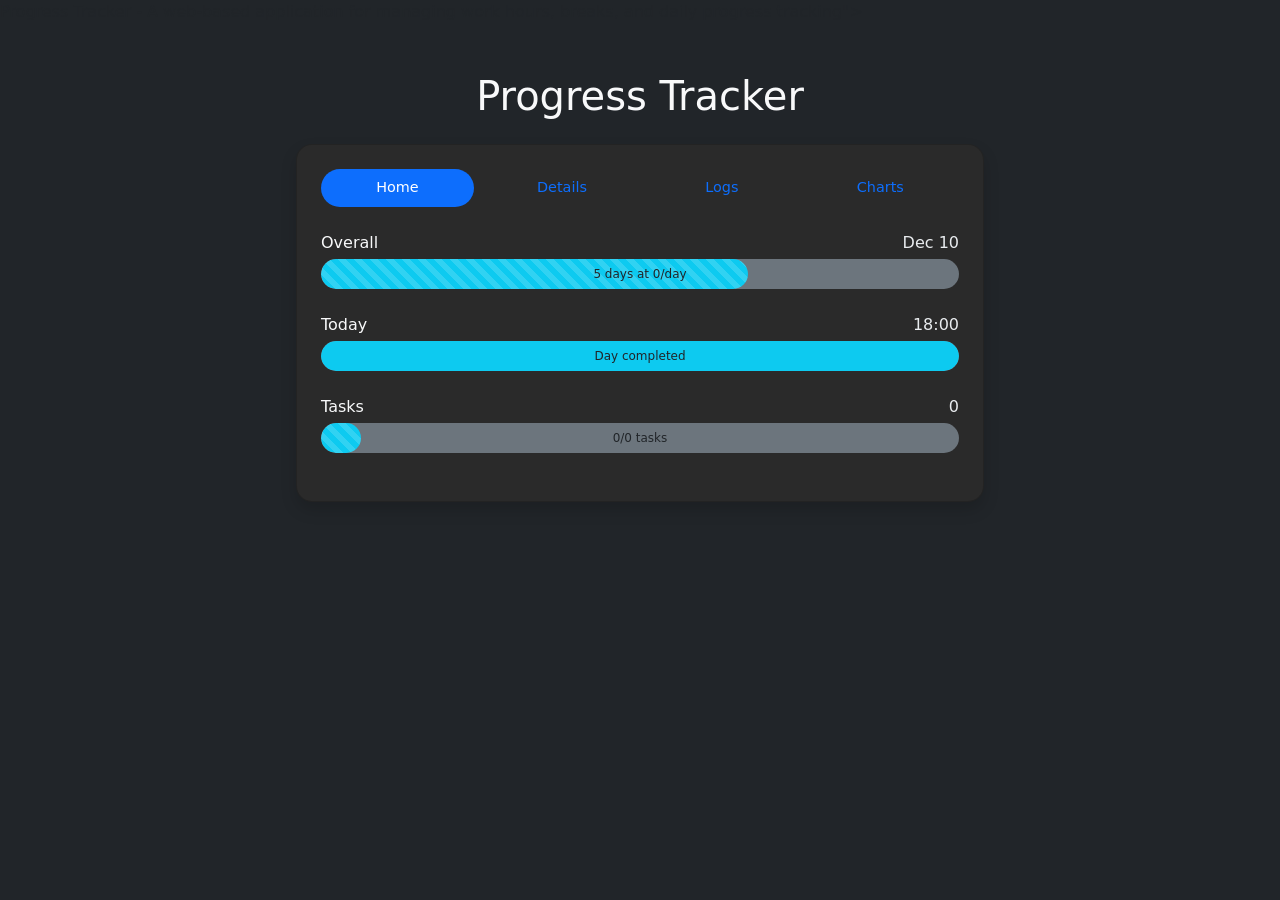
==== index.html @ 3306547f "added log filtering and fixed chart" ====
<!DOCTYPE html>
<html lang="en">
<head>
    <meta charset="UTF-8">
    <meta name="viewport" content="width=device-width, initial-scale=1.0">
    <meta name="description" content=     <script src="assets/chart-umd.min.js?v=20250829"></script>Progress Tracker - A web-based application for managing work hours, breaks, and daily progress tracking">
    <meta name="keywords" content="progress tracker, work hours, time management, productivity, break tracking">
    <meta name="author" content="Progress Tracker">
    <title>ProgressTracker</title>
    <link rel="stylesheet" href="assets/bootstrap.min.css?v=20250829">
    <link rel="stylesheet" href="css/custom.css?v=20250829">
</head>
<body class="bg-dark">
    <div class="container mt-5 px-2 px-md-5">
        <h1 class="text-center mb-4 text-light">Progress Tracker</h1>
        <div class="row justify-content-center">
            <div class="col-12 col-md-8">
                <div class="card bg-dark text-light shadow rounded-4 mb-4">
                    <div class="card-body p-4">
                        <ul class="nav nav-pills nav-fill mb-4 gap-2" id="myTab" role="tablist">
                            <li class="nav-item" role="presentation">
                                <button class="nav-link active rounded-pill" id="home-tab" data-bs-toggle="tab" data-bs-target="#home" type="button" role="tab" aria-controls="home" aria-selected="true">Home</button>
                            </li>
                            <li class="nav-item" role="presentation">
                                <button class="nav-link rounded-pill" id="details-tab" data-bs-toggle="tab" data-bs-target="#details" type="button" role="tab" aria-controls="details" aria-selected="false">Details</button>
                            </li>
                            <li class="nav-item" role="presentation">
                                <button class="nav-link rounded-pill" id="logs-tab" data-bs-toggle="tab" data-bs-target="#logs" type="button" role="tab" aria-controls="logs" aria-selected="false">Logs</button>
                            </li>
                            <li class="nav-item" role="presentation">
                                <button class="nav-link rounded-pill" id="charts-tab" data-bs-toggle="tab" data-bs-target="#charts" type="button" role="tab" aria-controls="charts" aria-selected="false">Charts</button>
                            </li>
                        </ul>
                        <div class="tab-content" id="myTabContent">
                            <div class="tab-pane fade show active" id="home" role="tabpanel" aria-labelledby="home-tab">
                                <div id="progressContainer"></div>
                            </div>
                            <div class="tab-pane fade" id="details" role="tabpanel" aria-labelledby="details-tab">
                                <h3 class="mb-3">Details</h3>
                                
                                <section class="mb-4">
                                    <div class="card bg-dark text-light border-secondary mb-3">
                                        <div class="card-body p-3">
                                            <h5 class="card-title text-light mb-3">Period Information</h5>
                                            <div class="mb-2"><strong>Current date:</strong> <span id="currentDate" class="text-light"></span></div>
                                            <div class="mb-2"><strong>Previous start day:</strong> <span id="previousStartDay" class="text-light"></span></div>
                                            <div class="mb-2"><strong>Next end day:</strong> <span id="nextEndDay" class="text-light"></span></div>
                                            <div class="mb-2"><strong>Remaining days till next end:</strong> <span id="remainingDays" class="text-light">0</span></div>
                                        </div>
                                    </div>

                                    <div class="card bg-dark text-light border-secondary mb-4">
                                        <div class="card-body p-3">
                                            <h5 class="card-title text-light mb-3">Budget Information</h5>
                                            <div class="mb-2"><strong>Current budget:</strong> <span id="currentBudget" class="text-light">0</span> RON</div>
                                            <div class="mb-2"><strong>Budget per day:</strong> <span id="budgetPerDay" class="text-light">0</span> RON/day</div>
                                        </div>
                                    </div>
                                </section>

                                <section>
                                    <h4 class="mb-3">Today's Status</h4>
                                    <div class="card bg-dark text-light border-secondary mb-3">
                                        <div class="card-body p-3">
                                            <h5 class="card-title text-light mb-3">Work Schedule</h5>
                                            <div class="mb-2"><strong>Status:</strong> <span id="todayWorkingDayFlag" class="text-light">Not started</span></div>
                                            <div class="mb-2"><strong>Day started at:</strong> <span id="todayStartTime" class="text-light">Not started</span></div>
                                            <div class="mb-2"><strong>Expected end time:</strong> <span id="expectedEndTime" class="text-light">--:--</span></div>
                                            <div class="mb-2"><strong>Hours remaining:</strong> <span id="remainingHours" class="text-light">0</span></div>
                                        </div>
                                    </div>
                                    
                                    <div class="card bg-dark text-light border-secondary mb-3">
                                        <div class="card-body p-3">
                                            <h5 class="card-title text-light mb-3">Break Information</h5>
                                            <div class="mb-2"><strong>Current break status:</strong> <span id="currentBreakStatus" class="text-light">No break active</span></div>
                                            <div class="mb-2"><strong>Total break duration:</strong> <span id="totalBreakDuration" class="text-light">0m</span></div>
                                            <div class="mb-2"><strong>Number of breaks today:</strong> <span id="breakCount" class="text-light">0</span></div>
                                        </div>
                                    </div>

                                    <div class="card bg-dark text-light border-secondary">
                                        <div class="card-body p-3">
                                            <h5 class="card-title text-light mb-3">Progress</h5>
                                            <div class="mb-2"><strong>Today's progress:</strong> <span id="todayProgress" class="text-light">0%</span></div>
                                            <div class="mb-2"><strong>Working hours:</strong> <span id="todayWorkingHoursFlag" class="text-light">Not in working hours</span></div>
                                        </div>
                                    </div>
                                </section>
                            </div>
                            <div class="tab-pane fade" id="logs" role="tabpanel" aria-labelledby="logs-tab">
                                <div class="d-flex flex-column flex-md-row justify-content-between align-items-start align-items-md-center mb-3 gap-3">
                                    <div class="d-flex gap-2">
                                        <button id="resetLogsBtn" class="btn btn-danger">Reset Logs</button>
                                        <button id="debugDataBtn" class="btn btn-info btn-sm">Debug Data</button>
                                    </div>
                                    <div class="log-filters">
                                        <span class="text-light me-3 d-none d-md-inline">Filter by:</span>
                                        <div class="d-flex flex-wrap gap-3">
                                            <div class="form-check">
                                                <input class="form-check-input" type="checkbox" id="filterBudget" checked>
                                                <label class="form-check-label text-light" for="filterBudget">Budget</label>
                                            </div>
                                            <div class="form-check">
                                                <input class="form-check-input" type="checkbox" id="filterReloads" checked>
                                                <label class="form-check-label text-light" for="filterReloads">Reloads</label>
                                            </div>
                                            <div class="form-check">
                                                <input class="form-check-input" type="checkbox" id="filterClicks" checked>
                                                <label class="form-check-label text-light" for="filterClicks">Clicks</label>
                                            </div>
                                            <div class="form-check">
                                                <input class="form-check-input" type="checkbox" id="filterOther" checked>
                                                <label class="form-check-label text-light" for="filterOther">Other</label>
                                            </div>
                                        </div>
                                    </div>
                                </div>
                                <div id="logsContent" class="mb-3"></div>
                            </div>
                            <div class="tab-pane fade" id="charts" role="tabpanel" aria-labelledby="charts-tab">
                                <div class="row">
                                    <div class="col-12 mb-4">
                                        <div class="card bg-dark text-light border-secondary">
                                            <div class="card-header">
                                                <h5 class="mb-0">Budget Burndown</h5>
                                            </div>
                                            <div class="card-body">
                                                <canvas id="budgetChart" width="400" height="200"></canvas>
                                            </div>
                                        </div>
                                    </div>
                                    <div class="col-12 mb-4">
                                        <div class="card bg-dark text-light border-secondary">
                                            <div class="card-header">
                                                <h5 class="mb-0">Budget Per Day Trends</h5>
                                            </div>
                                            <div class="card-body">
                                                <canvas id="budgetPerDayTrendsChart" width="400" height="250"></canvas>
                                            </div>
                                        </div>
                                    </div>
                                    <div class="col-12 mb-4">
                                        <div class="card bg-dark text-light border-secondary">
                                            <div class="card-header">
                                                <h5 class="mb-0">Daily Trends</h5>
                                            </div>
                                            <div class="card-body">
                                                <canvas id="trendsChart" width="400" height="200"></canvas>
                                            </div>
                                        </div>
                                    </div>
                                </div>
                            </div>
                        </div>
                    </div>
                </div>
            </div>
        </div>
        <!-- Today Modal -->
        <div class="modal fade" id="breakModal" tabindex="-1" aria-labelledby="breakModalLabel" aria-hidden="true">
            <div class="modal-dialog">
                <div class="modal-content bg-dark text-light custom-modal-content">
                    <div class="modal-header border-secondary">
                        <h5 class="modal-title" id="breakModalLabel">Today details</h5>
                        <button type="button" class="btn-close btn-close-white" data-bs-dismiss="modal" aria-label="Close"></button>
                    </div>
                    <div class="modal-body">
                        <div id="todayModalContent"></div>
                    </div>
                </div>
            </div>
        </div>

        <!-- Budget Modal -->
        <div class="modal fade" id="budgetModal" tabindex="-1" aria-labelledby="budgetModalLabel" aria-hidden="true">
            <div class="modal-dialog">
                <div class="modal-content bg-dark text-light custom-modal-content">
                    <div class="modal-header border-secondary">
                        <h5 class="modal-title" id="budgetModalLabel">Budget</h5>
                        <button type="button" class="btn-close btn-close-white" data-bs-dismiss="modal" aria-label="Close"></button>
                    </div>
                    <div class="modal-body">
                        <div class="mb-4">
                            <div class="mb-3">
                                <input type="number" class="form-control bg-secondary text-light border-secondary" id="budgetInput" min="0" step="1" placeholder="Budget amount (RON)">
                            </div>
                            <div class="d-flex gap-2 mb-3">
                                <button id="decreaseBudgetBtn" class="btn btn-danger flex-fill">-100 RON</button>
                                <button id="increaseBudgetBtn" class="btn btn-success flex-fill">+100 RON</button>
                            </div>
                        </div>
                        <div id="budgetModalContent"></div>
                    </div>
                </div>
            </div>
        </div>

        <!-- Tasks Modal -->
        <div class="modal fade" id="tasksModal" tabindex="-1" aria-labelledby="tasksModalLabel" aria-hidden="true">
            <div class="modal-dialog">
                <div class="modal-content bg-dark text-light custom-modal-content">
                    <div class="modal-header border-secondary">
                        <h5 class="modal-title" id="tasksModalLabel">Tasks</h5>
                        <button type="button" class="btn-close btn-close-white" data-bs-dismiss="modal" aria-label="Close"></button>
                    </div>
                    <div class="modal-body">
                        <div id="tasksModalContent" class="mb-4"></div>
                        <div class="d-flex gap-2">
                            <input type="text" class="form-control bg-secondary text-light border-secondary" id="taskInput" placeholder="Add new task..." maxlength="200">
                            <button id="addTaskBtn" class="btn btn-sm btn-outline-success" title="Add task" style="min-width: 32px;">+</button>
                        </div>
                    </div>
                </div>
            </div>
        </div>
    </div>
    <!-- Core Dependencies -->
    <script src="assets/bootstrap.bundle.min.js?v=20250829"></script>
    <script src="assets/sql-wasm.js?v=20250829" defer></script>
    <script src="assets/chart-umd.min.js?v=20250829"></script>
    <script src="assets/chartjs-adapter-date-fns.bundle.min.js?v=20250829"></script>
    
    <!-- React Dependencies -->
    <script src="assets/react.development.js?v=20250829"></script>
    <script src="assets/react-dom.development.js?v=20250829"></script>
    <script src="assets/babel.min.js?v=20250829"></script>
    
    <!-- Constants and Configuration -->
    <script src="js/config.js?v=20250829"></script>
    
    <!-- Services -->
    <script src="js/services/UtilsService.js?v=20250829"></script>
    <script src="js/services/DatabaseService.js?v=20250829"></script>
    <script src="js/services/DateCalculationService.js?v=20250829"></script>
    <script src="js/services/ProgressCalculationService.js?v=20250829"></script>
    <script src="js/services/NotificationService.js?v=20250829"></script>
    <script src="js/services/UIService.js?v=20250829"></script>
    <script src="js/services/EventService.js?v=20250829"></script>
    <script src="js/services/ChartService.js?v=20250829"></script>
    
    <!-- React Components -->
    <script type="text/babel" data-presets="react" src="js/components/HomeProgressBar.jsx?v=20250829"></script>
    <script type="text/babel" data-presets="react" src="js/components/TodayProgressBar.jsx?v=20250829"></script>
    <script type="text/babel" data-presets="react" src="js/components/TasksProgressBar.jsx?v=20250829"></script>
    <script type="text/babel" data-presets="react" src="js/components/ProgressBarRoot.jsx?v=20250829"></script>

    <!-- Controllers -->
    <script src="js/controllers/TabController.js?v=20250829"></script>
    <script src="js/controllers/ProgressController.js?v=20250829"></script>
    <script src="js/controllers/ButtonController.js?v=20250829"></script>
    <script src="js/controllers/ModalController.js?v=20250829"></script>
    <script src="js/controllers/BudgetController.js?v=20250829"></script>
    <script src="js/controllers/TaskController.js?v=20250829"></script>
    <script src="js/controllers/ApplicationController.js?v=20250829"></script>
    
    <!-- Progress Bar Helpers and Main Application -->
    <script src="js/progressBarHelpers.js?v=20250829"></script>
    <script src="js/main.js?v=20250829"></script>
</body>
</html>
---- css/custom.css ----
/* Custom styles for Progress Tracker - Optimized and Organized */

/* ===== LAYOUT ===== */
.gap-3 {
    gap: 1rem !important;
}

/* ===== NAVIGATION TABS ===== */
.nav-pills {
    display: flex !important;
    flex-wrap: nowrap !important;
    overflow-x: auto !important;
    scrollbar-width: none !important; /* Firefox */
    -ms-overflow-style: none !important; /* IE/Edge */
}

.nav-pills::-webkit-scrollbar {
    display: none !important; /* Chrome/Safari/Opera */
}

.nav-item {
    flex: 1 1 auto !important;
    min-width: 0 !important;
}

.nav-link {
    white-space: nowrap !important;
    padding: 0.5rem 0.75rem !important;
    font-size: 0.9rem !important;
    text-align: center !important;
}

/* Responsive adjustments for very small screens */
@media (max-width: 400px) {
    .nav-link {
        padding: 0.5rem 0.5rem !important;
        font-size: 0.85rem !important;
    }
}

/* ===== DETAILS CARDS ===== */
.card {
    transition: all 0.2s ease;
}

.card.bg-dark {
    background-color: #2a2a2a !important;
}

.card .card-title {
    font-size: 1.1rem;
    font-weight: 500;
    margin-bottom: 1rem;
    color: #e9ecef;
}

.card .card-body {
    line-height: 1.5;
}

.card strong {
    color: #adb5bd;
    font-weight: 500;
}

.card span {
    color: #e9ecef;
}

/* ===== MODAL STYLING ===== */
.custom-modal-content {
    border-radius: 16px;
    box-shadow: 0 8px 32px rgba(0,0,0,0.35);
    padding: 0.5rem 0.5rem 1.5rem 0.5rem;
    min-width: 350px;
}

.modal-header {
    border-bottom: 1px solid #444 !important;
    padding-bottom: 0.5rem;
}

.modal-body {
    padding-top: 1.5rem;
    padding-bottom: 1.5rem;
}

/* ===== BUTTON STYLING ===== */
#startEarlyBtn,
#startBreakBtn, 
#endBreakBtn {
    font-weight: 500;
    border-radius: 8px;
    box-shadow: 0 2px 8px rgba(0,0,0,0.10);
}

#startBreakBtn, 
#endBreakBtn {
    min-width: 120px;
}

/* ===== PROGRESS BAR STYLING ===== */
#hoursProgress {
    cursor: pointer;
}

/* ===== BREAK ITEM STYLING ===== */
.break-item {
    background-color: #6c757d !important;
    border-radius: 8px;
    padding: 8px 12px;
    margin-bottom: 8px;
}

.break-item:last-child {
    margin-bottom: 0;
}

/* ===== NOTIFICATION STYLING ===== */
.toast-container {
    position: fixed;
    top: 20px;
    right: 20px;
    z-index: 9999;
    pointer-events: none;
    max-width: 300px;
}

.toast {
    margin-bottom: 8px;
    pointer-events: auto;
    cursor: pointer;
    word-wrap: break-word;
    transition: all 0.3s ease;
}

/* ===== RESPONSIVE DESIGN ===== */
@media (max-width: 500px) {
    .custom-modal-content {
        min-width: unset;
        padding: 0.5rem;
    }
    
    #startBreakBtn, 
    #endBreakBtn {
        min-width: 90px;
    }
    
    .toast-container {
        left: 10px;
        right: 10px;
        max-width: none;
    }
}

/* ===== UTILITY CLASSES ===== */
.text-truncate-2 {
    display: -webkit-box;
    -webkit-line-clamp: 2;
    line-clamp: 2;
    -webkit-box-orient: vertical;
    overflow: hidden;
}

.shadow-sm {
    box-shadow: 0 0.125rem 0.25rem rgba(0, 0, 0, 0.075) !important;
}

.cursor-pointer {
    cursor: pointer !important;
}

/* ===== LOG FILTERS STYLING ===== */
.log-filters {
    display: flex;
    align-items: center;
    flex-wrap: wrap;
}

.log-filters .form-check {
    margin-bottom: 0;
}

.log-filters .form-check-input {
    background-color: #495057;
    border-color: #6c757d;
}

.log-filters .form-check-input:checked {
    background-color: #0d6efd;
    border-color: #0d6efd;
}

.log-filters .form-check-input:focus {
    border-color: #86b7fe;
    box-shadow: 0 0 0 0.25rem rgba(13, 110, 253, 0.25);
}

.log-filters .form-check-label {
    font-size: 0.9rem;
    user-select: none;
    cursor: pointer;
}

/* Responsive log filters */
@media (max-width: 768px) {
    .log-filters {
        width: 100%;
    }
    
    .log-filters .d-flex {
        justify-content: space-between;
        width: 100%;
    }
    
    .log-filters .form-check {
        margin-bottom: 0;
    }
}
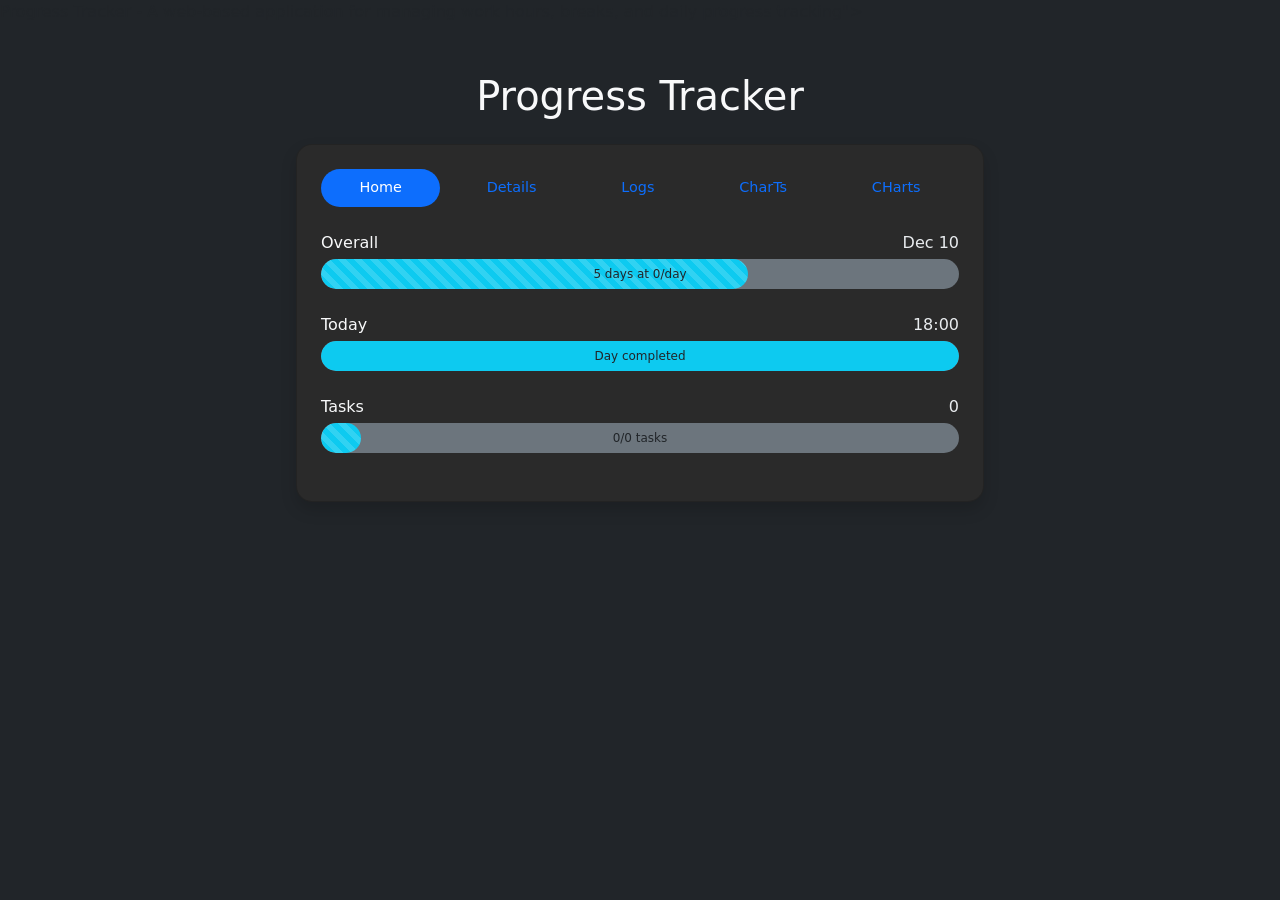
==== commit 497e7e8b: "dual chart" ====
--- a/index.html
+++ b/index.html
@@ -28,7 +28,10 @@
                                 <button class="nav-link rounded-pill" id="logs-tab" data-bs-toggle="tab" data-bs-target="#logs" type="button" role="tab" aria-controls="logs" aria-selected="false">Logs</button>
                             </li>
                             <li class="nav-item" role="presentation">
-                                <button class="nav-link rounded-pill" id="charts-tab" data-bs-toggle="tab" data-bs-target="#charts" type="button" role="tab" aria-controls="charts" aria-selected="false">Charts</button>
+                                <button class="nav-link rounded-pill" id="charts-tab" data-bs-toggle="tab" data-bs-target="#charts" type="button" role="tab" aria-controls="charts" aria-selected="false">CharTs</button>
+                            </li>
+                            <li class="nav-item" role="presentation">
+                                <button class="nav-link rounded-pill" id="charts-history-tab" data-bs-toggle="tab" data-bs-target="#charts-history" type="button" role="tab" aria-controls="charts-history" aria-selected="false">CHarts</button>
                             </li>
                         </ul>
                         <div class="tab-content" id="myTabContent">
@@ -123,7 +126,7 @@
                                     <div class="col-12 mb-4">
                                         <div class="card bg-dark text-light border-secondary">
                                             <div class="card-header">
-                                                <h5 class="mb-0">Budget Burndown</h5>
+                                                <h5 class="mb-0">Budget Burndown (Trend Data)</h5>
                                             </div>
                                             <div class="card-body">
                                                 <canvas id="budgetChart" width="400" height="200"></canvas>
@@ -133,6 +136,26 @@
                                     <div class="col-12 mb-4">
                                         <div class="card bg-dark text-light border-secondary">
                                             <div class="card-header">
+                                                <h5 class="mb-0">Budget Per Day: Projected vs Actual</h5>
+                                            </div>
+                                            <div class="card-body">
+                                                <canvas id="budgetPerDayProjectedVsActualChart" width="400" height="250"></canvas>
+                                            </div>
+                                        </div>
+                                    </div>
+                                    <div class="col-12 mb-4">
+                                        <div class="card bg-dark text-light border-secondary">
+                                            <div class="card-header">
+                                                <h5 class="mb-0">Delta Budget (Spent) per Day</h5>
+                                            </div>
+                                            <div class="card-body">
+                                                <canvas id="deltaBudgetPerDayChart" width="400" height="250"></canvas>
+                                            </div>
+                                        </div>
+                                    </div>
+                                    <div class="col-12 mb-4">
+                                        <div class="card bg-dark text-light border-secondary">
+                                            <div class="card-header">
                                                 <h5 class="mb-0">Budget Per Day Trends</h5>
                                             </div>
                                             <div class="card-body">
@@ -147,6 +170,50 @@
                                             </div>
                                             <div class="card-body">
                                                 <canvas id="trendsChart" width="400" height="200"></canvas>
+                                            </div>
+                                        </div>
+                                    </div>
+                                </div>
+                            </div>
+                            <div class="tab-pane fade" id="charts-history" role="tabpanel" aria-labelledby="charts-history-tab">
+                                <div class="row">
+                                    <div class="col-12 mb-4">
+                                        <div class="card bg-dark text-light border-secondary">
+                                            <div class="card-header">
+                                                <h5 class="mb-0">Historical Budget Comparison (History Data)</h5>
+                                            </div>
+                                            <div class="card-body">
+                                                <canvas id="historicalBudgetChart" width="400" height="200"></canvas>
+                                            </div>
+                                        </div>
+                                    </div>
+                                    <div class="col-12 mb-4">
+                                        <div class="card bg-dark text-light border-secondary">
+                                            <div class="card-header">
+                                                <h5 class="mb-0">Period Spending Patterns</h5>
+                                            </div>
+                                            <div class="card-body">
+                                                <canvas id="spendingPatternsChart" width="400" height="250"></canvas>
+                                            </div>
+                                        </div>
+                                    </div>
+                                    <div class="col-12 mb-4">
+                                        <div class="card bg-dark text-light border-secondary">
+                                            <div class="card-header">
+                                                <h5 class="mb-0">Long-Term Trends</h5>
+                                            </div>
+                                            <div class="card-body">
+                                                <canvas id="longTermTrendsChart" width="400" height="250"></canvas>
+                                            </div>
+                                        </div>
+                                    </div>
+                                    <div class="col-12 mb-4">
+                                        <div class="card bg-dark text-light border-secondary">
+                                            <div class="card-header">
+                                                <h5 class="mb-0">Budget Efficiency History</h5>
+                                            </div>
+                                            <div class="card-body">
+                                                <canvas id="budgetEfficiencyChart" width="400" height="250"></canvas>
                                             </div>
                                         </div>
                                     </div>
@@ -238,6 +305,7 @@
     <script src="js/services/UIService.js?v=20250829"></script>
     <script src="js/services/EventService.js?v=20250829"></script>
     <script src="js/services/ChartService.js?v=20250829"></script>
+    <script src="js/services/CHistoryService.js?v=20250829"></script>
     
     <!-- React Components -->
     <script type="text/babel" data-presets="react" src="js/components/HomeProgressBar.jsx?v=20250829"></script>
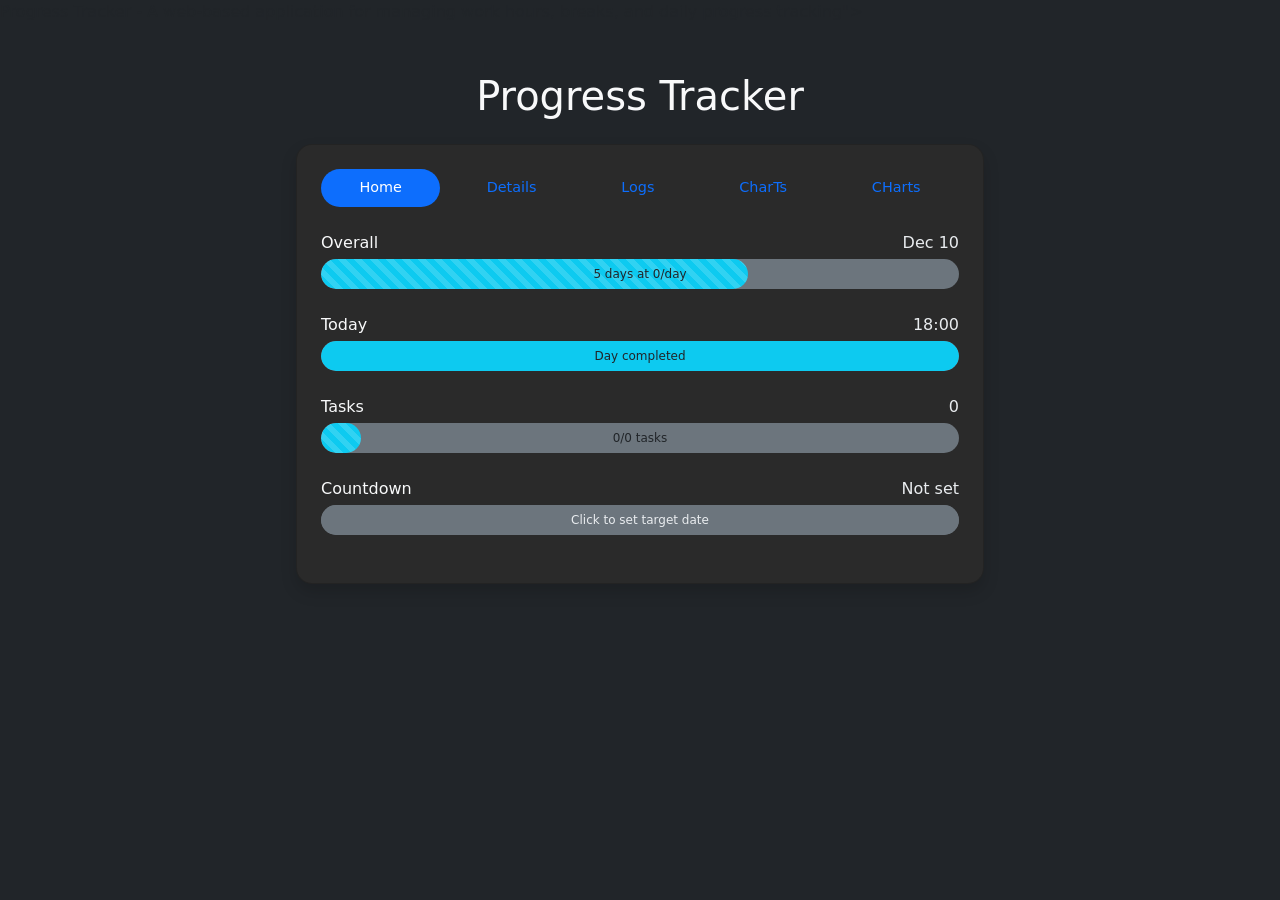
==== commit 01469076: "add countdown logic" ====
--- a/index.html
+++ b/index.html
@@ -3,12 +3,12 @@
 <head>
     <meta charset="UTF-8">
     <meta name="viewport" content="width=device-width, initial-scale=1.0">
-    <meta name="description" content=     <script src="assets/chart-umd.min.js?v=20250829"></script>Progress Tracker - A web-based application for managing work hours, breaks, and daily progress tracking">
+    <meta name="description" content=     <script src="assets/chart-umd.min.js?v=20260116"></script>Progress Tracker - A web-based application for managing work hours, breaks, and daily progress tracking">
     <meta name="keywords" content="progress tracker, work hours, time management, productivity, break tracking">
     <meta name="author" content="Progress Tracker">
     <title>ProgressTracker</title>
-    <link rel="stylesheet" href="assets/bootstrap.min.css?v=20250829">
-    <link rel="stylesheet" href="css/custom.css?v=20250829">
+    <link rel="stylesheet" href="assets/bootstrap.min.css?v=20260116">
+    <link rel="stylesheet" href="css/custom.css?v=20260116">
 </head>
 <body class="bg-dark">
     <div class="container mt-5 px-2 px-md-5">
@@ -52,11 +52,53 @@
                                         </div>
                                     </div>
 
+                                    <div class="card bg-dark text-light border-secondary mb-3">
+                                        <div class="card-body p-3">
+                                            <h5 class="card-title text-light mb-3">💰 Budget Overview</h5>
+                                            <div class="row">
+                                                <div class="col-6">
+                                                    <div class="mb-2"><strong>Started with:</strong> <span id="startingBudget" class="text-light">0</span> RON</div>
+                                                    <div class="mb-2"><strong>Current:</strong> <span id="currentBudget" class="text-light">0</span> RON</div>
+                                                </div>
+                                                <div class="col-6">
+                                                    <div class="mb-2"><strong>Total spent:</strong> <span id="totalSpent" class="text-light">0</span> RON</div>
+                                                    <div class="mb-2"><strong>Budget/day remaining:</strong> <span id="budgetPerDay" class="text-light">0</span> RON/day</div>
+                                                </div>
+                                            </div>
+                                        </div>
+                                    </div>
+
+                                    <div class="card bg-dark text-light border-secondary mb-3">
+                                        <div class="card-body p-3">
+                                            <h5 class="card-title text-light mb-3">📊 Spending Rate Analysis</h5>
+                                            <p class="text-muted small mb-3">Based on weighted average of all update periods (spending ÷ days between updates)</p>
+                                            <div class="row">
+                                                <div class="col-6">
+                                                    <div class="mb-2"><strong>Your daily rate:</strong> <span id="actualDailyRate" class="text-light">0</span> RON/day</div>
+                                                    <div class="mb-2"><strong>Target daily rate:</strong> <span id="targetDailyRate" class="text-light">0</span> RON/day</div>
+                                                </div>
+                                                <div class="col-6">
+                                                    <div class="mb-2"><strong>Pace:</strong> <span id="spendingPace" class="text-light">-</span></div>
+                                                    <div class="mb-2"><strong>Updates this period:</strong> <span id="updateCount" class="text-light">0</span></div>
+                                                </div>
+                                            </div>
+                                        </div>
+                                    </div>
+
+                                    <div class="card bg-dark text-light border-secondary mb-3">
+                                        <div class="card-body p-3">
+                                            <h5 class="card-title text-light mb-3">🔮 Forecast</h5>
+                                            <div class="mb-2"><strong>Budget will last:</strong> <span id="budgetDuration" class="text-light">-</span></div>
+                                            <div class="mb-2"><strong>Runs out on:</strong> <span id="forecastEndDate" class="text-light">-</span></div>
+                                            <div class="mt-3 p-2 rounded" id="spendingAdvice" style="background-color: rgba(108, 117, 125, 0.2);"></div>
+                                        </div>
+                                    </div>
+
                                     <div class="card bg-dark text-light border-secondary mb-4">
                                         <div class="card-body p-3">
-                                            <h5 class="card-title text-light mb-3">Budget Information</h5>
-                                            <div class="mb-2"><strong>Current budget:</strong> <span id="currentBudget" class="text-light">0</span> RON</div>
-                                            <div class="mb-2"><strong>Budget per day:</strong> <span id="budgetPerDay" class="text-light">0</span> RON/day</div>
+                                            <h5 class="card-title text-light mb-3">📈 Best &amp; Worst Periods</h5>
+                                            <div class="mb-2"><strong>🏆 Best (lowest rate):</strong> <span id="bestPeriod" class="text-success">-</span></div>
+                                            <div class="mb-2"><strong>⚠️ Worst (highest rate):</strong> <span id="worstPeriod" class="text-warning">-</span></div>
                                         </div>
                                     </div>
                                 </section>
@@ -122,98 +164,80 @@
                                 <div id="logsContent" class="mb-3"></div>
                             </div>
                             <div class="tab-pane fade" id="charts" role="tabpanel" aria-labelledby="charts-tab">
+                                <div class="alert alert-info mb-3" role="alert">
+                                    <strong>📊 Period-Based Analysis:</strong> Each bar represents a period between budget updates. Daily rate = spending ÷ days in that period.
+                                </div>
                                 <div class="row">
                                     <div class="col-12 mb-4">
                                         <div class="card bg-dark text-light border-secondary">
                                             <div class="card-header">
-                                                <h5 class="mb-0">Budget Burndown (Trend Data)</h5>
-                                            </div>
-                                            <div class="card-body">
-                                                <canvas id="budgetChart" width="400" height="200"></canvas>
-                                            </div>
-                                        </div>
-                                    </div>
-                                    <div class="col-12 mb-4">
-                                        <div class="card bg-dark text-light border-secondary">
-                                            <div class="card-header">
-                                                <h5 class="mb-0">Budget Per Day: Projected vs Actual</h5>
-                                            </div>
-                                            <div class="card-body">
-                                                <canvas id="budgetPerDayProjectedVsActualChart" width="400" height="250"></canvas>
-                                            </div>
-                                        </div>
-                                    </div>
-                                    <div class="col-12 mb-4">
-                                        <div class="card bg-dark text-light border-secondary">
-                                            <div class="card-header">
-                                                <h5 class="mb-0">Delta Budget (Spent) per Day</h5>
-                                            </div>
-                                            <div class="card-body">
-                                                <canvas id="deltaBudgetPerDayChart" width="400" height="250"></canvas>
-                                            </div>
-                                        </div>
-                                    </div>
-                                    <div class="col-12 mb-4">
-                                        <div class="card bg-dark text-light border-secondary">
-                                            <div class="card-header">
-                                                <h5 class="mb-0">Budget Per Day Trends</h5>
-                                            </div>
-                                            <div class="card-body">
-                                                <canvas id="budgetPerDayTrendsChart" width="400" height="250"></canvas>
-                                            </div>
-                                        </div>
-                                    </div>
-                                    <div class="col-12 mb-4">
-                                        <div class="card bg-dark text-light border-secondary">
-                                            <div class="card-header">
-                                                <h5 class="mb-0">Daily Trends</h5>
-                                            </div>
-                                            <div class="card-body">
-                                                <canvas id="trendsChart" width="400" height="200"></canvas>
+                                                <h5 class="mb-0">📈 Daily Rate by Update Period</h5>
+                                                <small class="text-muted">How much you spent per day between each budget update</small>
+                                            </div>
+                                            <div class="card-body">
+                                                <canvas id="periodRatesChart" width="400" height="250"></canvas>
+                                            </div>
+                                        </div>
+                                    </div>
+                                    <div class="col-12 mb-4">
+                                        <div class="card bg-dark text-light border-secondary">
+                                            <div class="card-header">
+                                                <h5 class="mb-0">💰 Budget Timeline</h5>
+                                                <small class="text-muted">Budget balance over time with spending periods</small>
+                                            </div>
+                                            <div class="card-body">
+                                                <canvas id="budgetTimelineChart" width="400" height="250"></canvas>
+                                            </div>
+                                        </div>
+                                    </div>
+                                    <div class="col-12 mb-4">
+                                        <div class="card bg-dark text-light border-secondary">
+                                            <div class="card-header">
+                                                <h5 class="mb-0">🎯 Pace Gauge</h5>
+                                                <small class="text-muted">Are you on track? Your rate vs target rate</small>
+                                            </div>
+                                            <div class="card-body">
+                                                <canvas id="paceGaugeChart" width="400" height="180"></canvas>
                                             </div>
                                         </div>
                                     </div>
                                 </div>
                             </div>
                             <div class="tab-pane fade" id="charts-history" role="tabpanel" aria-labelledby="charts-history-tab">
+                                <div class="alert alert-info mb-3" role="alert">
+                                    <strong>📈 Learn from History:</strong> Identify patterns and areas for improvement. Focus on your weakest scores and high-spending days.
+                                </div>
                                 <div class="row">
                                     <div class="col-12 mb-4">
                                         <div class="card bg-dark text-light border-secondary">
                                             <div class="card-header">
-                                                <h5 class="mb-0">Historical Budget Comparison (History Data)</h5>
-                                            </div>
-                                            <div class="card-body">
-                                                <canvas id="historicalBudgetChart" width="400" height="200"></canvas>
-                                            </div>
-                                        </div>
-                                    </div>
-                                    <div class="col-12 mb-4">
-                                        <div class="card bg-dark text-light border-secondary">
-                                            <div class="card-header">
-                                                <h5 class="mb-0">Period Spending Patterns</h5>
-                                            </div>
-                                            <div class="card-body">
-                                                <canvas id="spendingPatternsChart" width="400" height="250"></canvas>
-                                            </div>
-                                        </div>
-                                    </div>
-                                    <div class="col-12 mb-4">
-                                        <div class="card bg-dark text-light border-secondary">
-                                            <div class="card-header">
-                                                <h5 class="mb-0">Long-Term Trends</h5>
-                                            </div>
-                                            <div class="card-body">
-                                                <canvas id="longTermTrendsChart" width="400" height="250"></canvas>
-                                            </div>
-                                        </div>
-                                    </div>
-                                    <div class="col-12 mb-4">
-                                        <div class="card bg-dark text-light border-secondary">
-                                            <div class="card-header">
-                                                <h5 class="mb-0">Budget Efficiency History</h5>
-                                            </div>
-                                            <div class="card-body">
-                                                <canvas id="budgetEfficiencyChart" width="400" height="250"></canvas>
+                                                <h5 class="mb-0">🏆 Performance Scorecard</h5>
+                                                <small class="text-muted">Which area needs your attention most?</small>
+                                            </div>
+                                            <div class="card-body">
+                                                <canvas id="performanceScorecardChart" width="400" height="280"></canvas>
+                                            </div>
+                                        </div>
+                                    </div>
+                                    <div class="col-12 mb-4">
+                                        <div class="card bg-dark text-light border-secondary">
+                                            <div class="card-header">
+                                                <h5 class="mb-0">📊 Daily Spending Rate & Budget Depletion</h5>
+                                                <small class="text-muted">How fast are you depleting the budget? Will it last 15 days?</small>
+                                            </div>
+                                            <div class="card-body">
+                                                <canvas id="spendingPatternChart" width="400" height="250"></canvas>
+                                            </div>
+                                        </div>
+                                    </div>
+                                    <div class="col-12 mb-4">
+                                        <div class="card bg-dark text-light border-secondary">
+                                            <div class="card-header">
+                                                <h5 class="mb-0">📉 Efficiency Trendline</h5>
+                                                <small class="text-muted">Are you getting better or worse? What changed?</small>
+                                            </div>
+                                            <div class="card-body">
+                                                <canvas id="efficiencyTrendChart" width="400" height="250"></canvas>
                                             </div>
                                         </div>
                                     </div>
@@ -281,49 +305,78 @@
                 </div>
             </div>
         </div>
+
+        <!-- Countdown Modal -->
+        <div class="modal fade" id="countdownModal" tabindex="-1" aria-labelledby="countdownModalLabel" aria-hidden="true">
+            <div class="modal-dialog">
+                <div class="modal-content bg-dark text-light custom-modal-content">
+                    <div class="modal-header border-secondary">
+                        <h5 class="modal-title" id="countdownModalLabel">Countdown</h5>
+                        <button type="button" class="btn-close btn-close-white" data-bs-dismiss="modal" aria-label="Close"></button>
+                    </div>
+                    <div class="modal-body">
+                        <div class="mb-3">
+                            <label for="countdownLabelInput" class="form-label">Label</label>
+                            <input type="text" class="form-control bg-secondary text-light border-secondary" id="countdownLabelInput" placeholder="e.g., Vacation, Deadline..." maxlength="50">
+                        </div>
+                        <div class="mb-3">
+                            <label for="countdownDateInput" class="form-label">Target Date</label>
+                            <input type="date" class="form-control bg-secondary text-light border-secondary" id="countdownDateInput">
+                        </div>
+                        <div class="d-flex gap-2 mb-4">
+                            <button id="setCountdownBtn" class="btn btn-success flex-fill">Set Countdown</button>
+                            <button id="clearCountdownBtn" class="btn btn-danger flex-fill">Clear</button>
+                        </div>
+                        <div id="countdownModalContent"></div>
+                    </div>
+                </div>
+            </div>
+        </div>
     </div>
     <!-- Core Dependencies -->
-    <script src="assets/bootstrap.bundle.min.js?v=20250829"></script>
-    <script src="assets/sql-wasm.js?v=20250829" defer></script>
-    <script src="assets/chart-umd.min.js?v=20250829"></script>
-    <script src="assets/chartjs-adapter-date-fns.bundle.min.js?v=20250829"></script>
+    <script src="assets/bootstrap.bundle.min.js?v=20260116"></script>
+    <script src="assets/sql-wasm.js?v=20260116" defer></script>
+    <script src="assets/chart-umd.min.js?v=20260116"></script>
+    <script src="assets/chartjs-adapter-date-fns.bundle.min.js?v=20260116"></script>
     
     <!-- React Dependencies -->
-    <script src="assets/react.development.js?v=20250829"></script>
-    <script src="assets/react-dom.development.js?v=20250829"></script>
-    <script src="assets/babel.min.js?v=20250829"></script>
+    <script src="assets/react.development.js?v=20260116"></script>
+    <script src="assets/react-dom.development.js?v=20260116"></script>
+    <script src="assets/babel.min.js?v=20260116"></script>
     
     <!-- Constants and Configuration -->
-    <script src="js/config.js?v=20250829"></script>
+    <script src="js/config.js?v=20260116"></script>
     
     <!-- Services -->
-    <script src="js/services/UtilsService.js?v=20250829"></script>
-    <script src="js/services/DatabaseService.js?v=20250829"></script>
-    <script src="js/services/DateCalculationService.js?v=20250829"></script>
-    <script src="js/services/ProgressCalculationService.js?v=20250829"></script>
-    <script src="js/services/NotificationService.js?v=20250829"></script>
-    <script src="js/services/UIService.js?v=20250829"></script>
-    <script src="js/services/EventService.js?v=20250829"></script>
-    <script src="js/services/ChartService.js?v=20250829"></script>
-    <script src="js/services/CHistoryService.js?v=20250829"></script>
+    <script src="js/services/UtilsService.js?v=20260116"></script>
+    <script src="js/services/DatabaseService.js?v=20260116"></script>
+    <script src="js/services/DateCalculationService.js?v=20260116"></script>
+    <script src="js/services/ProgressCalculationService.js?v=20260116"></script>
+    <script src="js/services/StatisticsService.js?v=20260116"></script>
+    <script src="js/services/NotificationService.js?v=20260116"></script>
+    <script src="js/services/UIService.js?v=20260116"></script>
+    <script src="js/services/EventService.js?v=20260116"></script>
+    <script src="js/services/ChartService.js?v=20260116"></script>
+    <script src="js/services/CHistoryService.js?v=20260116"></script>
     
     <!-- React Components -->
-    <script type="text/babel" data-presets="react" src="js/components/HomeProgressBar.jsx?v=20250829"></script>
-    <script type="text/babel" data-presets="react" src="js/components/TodayProgressBar.jsx?v=20250829"></script>
-    <script type="text/babel" data-presets="react" src="js/components/TasksProgressBar.jsx?v=20250829"></script>
-    <script type="text/babel" data-presets="react" src="js/components/ProgressBarRoot.jsx?v=20250829"></script>
+    <script type="text/babel" data-presets="react" src="js/components/HomeProgressBar.jsx?v=20260116"></script>
+    <script type="text/babel" data-presets="react" src="js/components/TodayProgressBar.jsx?v=20260116"></script>
+    <script type="text/babel" data-presets="react" src="js/components/TasksProgressBar.jsx?v=20260116"></script>
+    <script type="text/babel" data-presets="react" src="js/components/CountdownProgressBar.jsx?v=20260116"></script>
+    <script type="text/babel" data-presets="react" src="js/components/ProgressBarRoot.jsx?v=20260116"></script>
 
     <!-- Controllers -->
-    <script src="js/controllers/TabController.js?v=20250829"></script>
-    <script src="js/controllers/ProgressController.js?v=20250829"></script>
-    <script src="js/controllers/ButtonController.js?v=20250829"></script>
-    <script src="js/controllers/ModalController.js?v=20250829"></script>
-    <script src="js/controllers/BudgetController.js?v=20250829"></script>
-    <script src="js/controllers/TaskController.js?v=20250829"></script>
-    <script src="js/controllers/ApplicationController.js?v=20250829"></script>
+    <script src="js/controllers/TabController.js?v=20260116"></script>
+    <script src="js/controllers/ProgressController.js?v=20260116"></script>
+    <script src="js/controllers/ButtonController.js?v=20260116"></script>
+    <script src="js/controllers/ModalController.js?v=20260116"></script>
+    <script src="js/controllers/BudgetController.js?v=20260116"></script>
+    <script src="js/controllers/TaskController.js?v=20260116"></script>
+    <script src="js/controllers/ApplicationController.js?v=20260116"></script>
     
     <!-- Progress Bar Helpers and Main Application -->
-    <script src="js/progressBarHelpers.js?v=20250829"></script>
-    <script src="js/main.js?v=20250829"></script>
+    <script src="js/progressBarHelpers.js?v=20260116"></script>
+    <script src="js/main.js?v=20260116"></script>
 </body>
 </html>
